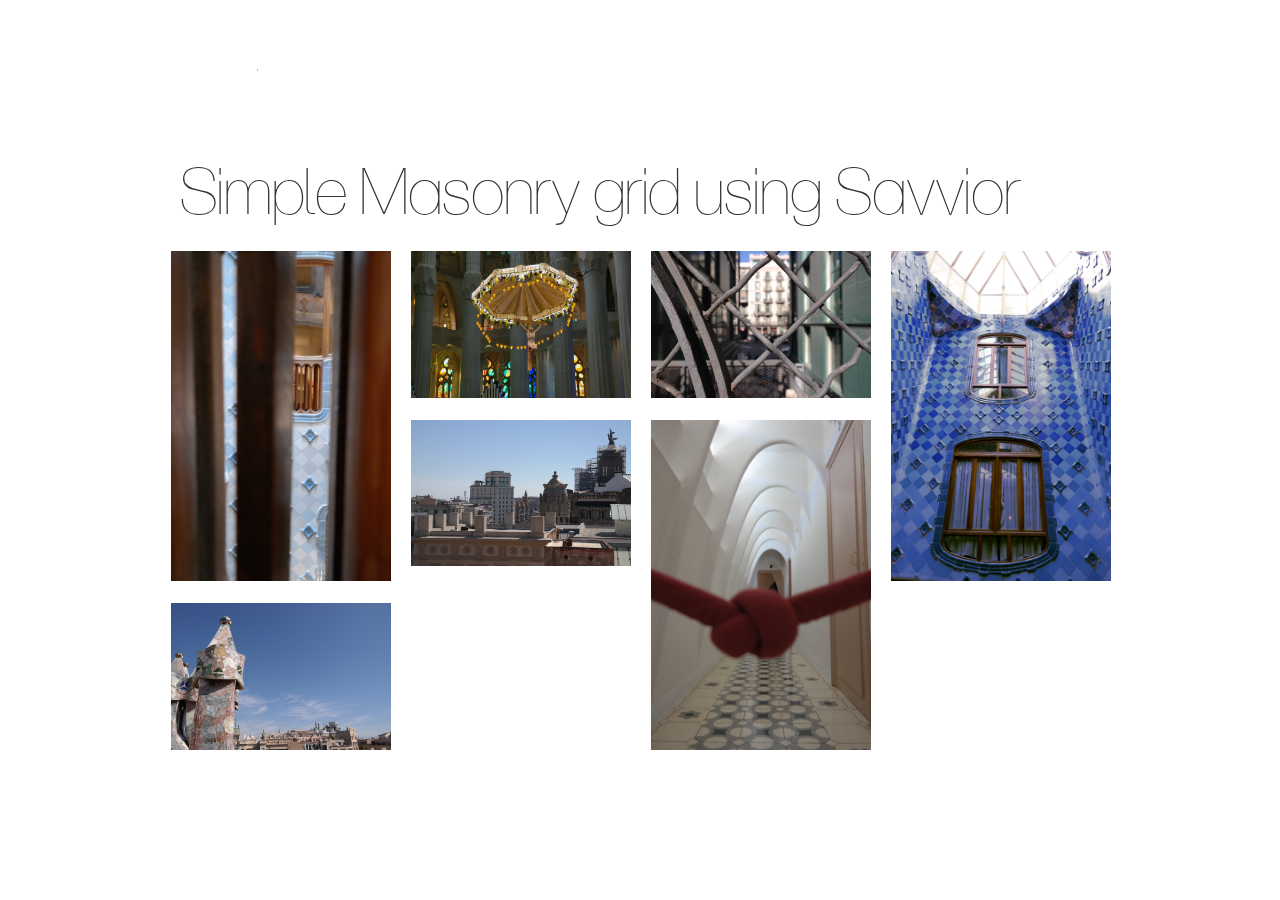
==== salvattore.html @ d61d9314 "Add savvior example" ====
<!doctype html>
<html class="no-js" lang="">
	<head>
		<meta charset="utf-8">
		<meta http-equiv="x-ua-compatible" content="ie=edge">
		<title></title>
		<meta name="description" content="">
		<meta name="viewport" content="width=device-width, initial-scale=1">

		<link rel="apple-touch-icon" sizes="57x57" href="fav/apple-icon-57x57.png">
		<link rel="apple-touch-icon" sizes="60x60" href="fav/apple-icon-60x60.png">
		<link rel="apple-touch-icon" sizes="72x72" href="fav/apple-icon-72x72.png">
		<link rel="apple-touch-icon" sizes="76x76" href="fav/apple-icon-76x76.png">
		<link rel="apple-touch-icon" sizes="114x114" href="fav/apple-icon-114x114.png">
		<link rel="apple-touch-icon" sizes="120x120" href="fav/apple-icon-120x120.png">
		<link rel="apple-touch-icon" sizes="144x144" href="fav/apple-icon-144x144.png">
		<link rel="apple-touch-icon" sizes="152x152" href="fav/apple-icon-152x152.png">
		<link rel="apple-touch-icon" sizes="180x180" href="fav/apple-icon-180x180.png">
		<link rel="icon" type="image/png" sizes="192x192"  href="fav/android-icon-192x192.png">
		<link rel="icon" type="image/png" sizes="32x32" href="fav/favicon-32x32.png">
		<link rel="icon" type="image/png" sizes="96x96" href="fav/favicon-96x96.png">
		<link rel="icon" type="image/png" sizes="16x16" href="fav/favicon-16x16.png">
		<link rel="manifest" href="/manifest.json">
		<meta name="msapplication-TileColor" content="#ffffff">
		<meta name="msapplication-TileImage" content="fav/ms-icon-144x144.png">
		<meta name="theme-color" content="#ffffff">
		<!-- Place favicon.ico in the root directory -->

		<link rel="stylesheet" href="css/site.css">
		<script src="js/vendor/modernizr-2.8.3.min.js"></script>
		<style>
			body {
				background: white;
				color: #333;
			}
			circle, path {
				stroke: #000;
			}
			.logo {
				width: 100px;
				margin: initial;
				padding: 20px 0;
			}
		</style>
	</head>
	<body>
		<!--[if lt IE 8]>
			<p class="browserupgrade">You are using an <strong>outdated</strong> browser. Please <a href="http://browsehappy.com/">upgrade your browser</a> to improve your experience.</p>
		<![endif]-->

		<!-- Add your site or application content here -->
		<div class="container">
			<div class="logo">

				<svg id="meilan-logo" viewBox="12.5 102.5 587 587">

				  <circle class="meilan-circle" cx="306" cy="396" r="279.5"></circle>


				  <path class="meilan-m" d="M180.9,284.3c13.5-21.6,60.2-21.1,70.2,3.5
				  c11.1-28.1,73.7-25.1,73.7,8.8v78.4h-3.5V296c0-32.7-68.4-32.7-68.4,0v78.4h-3.5V296c0-32.7-66.7-32.2-68.4-1.2"/>

				  <path class="meilan-e" d="M420,362.7c-10.5,12.3-28.7,14.6-43.3,12.3
				  c-9.4-1.8-19.9-5.8-25.7-14c-2.9-4.1-4.1-8.8-4.1-14c0-16.4,0-35.7,0-52.6c0-14,11.1-21.6,23.4-25.1c5.3-1.2,10.5-1.8,15.8-1.8
				  c8.2,0,16.4,1.8,23.4,5.3c19.9,9.9,21.6,38.6,2.3,50.3c-6.4,3.5-14.6,5.3-25.1,5.3h-36.3v18.7c0,4.1,1.2,8.2,3.5,11.7
				  c5.3,7,13.5,10.5,21.6,12.3c13.5,2.3,31.6,0,41.5-10.5L420,362.7z M387.3,325.2c9.9,0,18.1-1.8,23.4-5.3
				  c16.4-9.9,15.2-34.5-2.3-43.9c-6.4-3.5-14-4.7-21.6-4.7c-5.3,0-9.9,0.6-14.6,1.8c-10.5,2.9-21.1,9.9-21.1,22.2c0,9.9,0,19.9,0,29.8
				  L387.3,325.2L387.3,325.2z"/>

				  <path class="meilan-i" d="M450.4,224.1V244h-3.5v-19.9H450.4z M450.4,267.9v106.4h-3.5V267.9
				  H450.4z"/>

				  <path class="meilan-l" d="M203.7,535.8c-18.1,1.8-26.3-11.1-26.3-46.2V260.3h3.5v229.8
				  c0,32.7,7,40.9,22.8,40.4V535.8L203.7,535.8z"/>


				  <path class="meilan-a" d="M217.7,441.6c18.7-21.6,73.1-16.4,73.1,15.2c0,18.1,0,36.3,0,54.4
				  v5.8c0,7.6,3.5,14,11.7,14v3.5c-8.2,0-12.9-4.7-14.6-12.3c-6.4,11.1-22.8,14-36.3,14c-8.2,0-16.4-1.8-23.4-5.3
				  c-19.9-9.9-21.6-39.8-2.3-51.5c6.4-3.5,15.2-5.3,25.1-5.3h36.3v-17.5c0-28.7-49.7-31.6-66.7-13.5L217.7,441.6z M250.4,477.3
				  c-9.9,0-17.5,2.3-23.4,5.3c-16.4,9.9-15.2,36.3,2.3,45c6.4,3.5,14,5.3,21.6,5.3c14.6,0,35.7-3.5,35.7-21.6c0-11.1,0-22.8,0-33.9
				  L250.4,477.3L250.4,477.3z"/>

				  <path class="meilan-n" d="M392.6,535.2v-78.4c0-32.7-69.6-32.2-71.3-1.2v79.5h-3.5V428.7h3.5
				  V444c15.2-24.6,74.9-21.1,74.9,12.3v78.4L392.6,535.2L392.6,535.2z"/>


				</svg>
			</div>


			<h2>Simple Masonry grid using Savvior</h2>

			<div id="grid" class="grid">
				<div class="box"><img src="img/SAM_1569.JPG" /></div>
				<div class="box"><img src="img/SAM_1512.JPG" /></div>
				<div class="box"><img src="img/SAM_1526.JPG" /></div>
				<div class="box"><img src="img/SAM_1535.JPG" /></div>
				<div class="box"><img src="img/SAM_1537.JPG" /></div>
				<div class="box"><img src="img/SAM_1557.JPG" /></div>
				<div class="box"><img src="img/SAM_1567.JPG" /></div>
			</div>


		</div>
		<footer>
			copyright © 2015 · Meilan Lin
		</footer>

		<script src="https://ajax.googleapis.com/ajax/libs/jquery/1.11.3/jquery.min.js"></script>
		<script>window.jQuery || document.write('<script src="js/vendor/jquery-1.11.3.min.js"><\/script>')</script>

		<script src"//cdnjs.cloudflare.com/ajax/libs/enquire.js/2.1.2/enquire.min.js"></script>
		<script>window.enquire || document.write('<script src="js/vendor/enquire.min.js"><\/script>')</script>

		<script src"//cdnjs.cloudflare.com/ajax/libs/savvior/0.5.0/savvior.min.js"></script>
		<script>window.savvior || document.write('<script src="js/vendor/savvior.min.js"><\/script>')</script>

		<script src="js/plugins.js"></script>
		<script src="js/main.js"></script>

		<script>
			(function() {
				'use strict';
				savvior.init('#grid', {
					'screen and (max-width: 600px)': { columns: 1 },
					'screen and (min-width: 600px) and (max-width: 800px)': { columns: 2 },
					'screen and (min-width: 800px) and (max-width: 1000px)': { columns: 3 },
					'screen and (min-width: 1000px)': { columns: 4 },
				});
			}());
		</script>

		<script>
			(function(i,s,o,g,r,a,m){i['GoogleAnalyticsObject']=r;i[r]=i[r]||function(){
			(i[r].q=i[r].q||[]).push(arguments)},i[r].l=1*new Date();a=s.createElement(o),
			m=s.getElementsByTagName(o)[0];a.async=1;a.src=g;m.parentNode.insertBefore(a,m)
			})(window,document,'script','//www.google-analytics.com/analytics.js','ga');

			ga('create', 'UA-62673448-1', 'auto');
			ga('send', 'pageview');
		</script>

	</body>
</html>
---- css/site.css ----
/*! normalize.css v3.0.3 | MIT License | github.com/necolas/normalize.css */
/**
 * 1. Set default font family to sans-serif.
 * 2. Prevent iOS and IE text size adjust after device orientation change,
 *    without disabling user zoom.
 */
/* line 9, ../sass/_normalize.scss */
html {
  font-family: sans-serif;
  /* 1 */
  -ms-text-size-adjust: 100%;
  /* 2 */
  -webkit-text-size-adjust: 100%;
  /* 2 */
}

/**
 * Remove default margin.
 */
/* line 19, ../sass/_normalize.scss */
body {
  margin: 0;
}

/* HTML5 display definitions
   ========================================================================== */
/**
 * Correct `block` display not defined for any HTML5 element in IE 8/9.
 * Correct `block` display not defined for `details` or `summary` in IE 10/11
 * and Firefox.
 * Correct `block` display not defined for `main` in IE 11.
 */
/* line 33, ../sass/_normalize.scss */
article,
aside,
details,
figcaption,
figure,
footer,
header,
hgroup,
main,
menu,
nav,
section,
summary {
  display: block;
}

/**
 * 1. Correct `inline-block` display not defined in IE 8/9.
 * 2. Normalize vertical alignment of `progress` in Chrome, Firefox, and Opera.
 */
/* line 54, ../sass/_normalize.scss */
audio,
canvas,
progress,
video {
  display: inline-block;
  /* 1 */
  vertical-align: baseline;
  /* 2 */
}

/**
 * Prevent modern browsers from displaying `audio` without controls.
 * Remove excess height in iOS 5 devices.
 */
/* line 67, ../sass/_normalize.scss */
audio:not([controls]) {
  display: none;
  height: 0;
}

/**
 * Address `[hidden]` styling not present in IE 8/9/10.
 * Hide the `template` element in IE 8/9/10/11, Safari, and Firefox < 22.
 */
/* line 77, ../sass/_normalize.scss */
[hidden],
template {
  display: none;
}

/* Links
   ========================================================================== */
/**
 * Remove the gray background color from active links in IE 10.
 */
/* line 89, ../sass/_normalize.scss */
a {
  background-color: transparent;
}

/**
 * Improve readability of focused elements when they are also in an
 * active/hover state.
 */
/* line 98, ../sass/_normalize.scss */
a:active,
a:hover {
  outline: 0;
}

/* Text-level semantics
   ========================================================================== */
/**
 * Address styling not present in IE 8/9/10/11, Safari, and Chrome.
 */
/* line 110, ../sass/_normalize.scss */
abbr[title] {
  border-bottom: 1px dotted;
}

/**
 * Address style set to `bolder` in Firefox 4+, Safari, and Chrome.
 */
/* line 118, ../sass/_normalize.scss */
b,
strong {
  font-weight: bold;
}

/**
 * Address styling not present in Safari and Chrome.
 */
/* line 127, ../sass/_normalize.scss */
dfn {
  font-style: italic;
}

/**
 * Address variable `h1` font-size and margin within `section` and `article`
 * contexts in Firefox 4+, Safari, and Chrome.
 */
/* line 136, ../sass/_normalize.scss */
h1 {
  font-size: 2em;
  margin: 0.67em 0;
}

/**
 * Address styling not present in IE 8/9.
 */
/* line 145, ../sass/_normalize.scss */
mark {
  background: #ff0;
  color: #000;
}

/**
 * Address inconsistent and variable font size in all browsers.
 */
/* line 154, ../sass/_normalize.scss */
small {
  font-size: 80%;
}

/**
 * Prevent `sub` and `sup` affecting `line-height` in all browsers.
 */
/* line 162, ../sass/_normalize.scss */
sub,
sup {
  font-size: 75%;
  line-height: 0;
  position: relative;
  vertical-align: baseline;
}

/* line 170, ../sass/_normalize.scss */
sup {
  top: -0.5em;
}

/* line 174, ../sass/_normalize.scss */
sub {
  bottom: -0.25em;
}

/* Embedded content
   ========================================================================== */
/**
 * Remove border when inside `a` element in IE 8/9/10.
 */
/* line 185, ../sass/_normalize.scss */
img {
  border: 0;
}

/**
 * Correct overflow not hidden in IE 9/10/11.
 */
/* line 193, ../sass/_normalize.scss */
svg:not(:root) {
  overflow: hidden;
}

/* Grouping content
   ========================================================================== */
/**
 * Address margin not present in IE 8/9 and Safari.
 */
/* line 204, ../sass/_normalize.scss */
figure {
  margin: 1em 40px;
}

/**
 * Address differences between Firefox and other browsers.
 */
/* line 212, ../sass/_normalize.scss */
hr {
  box-sizing: content-box;
  height: 0;
}

/**
 * Contain overflow in all browsers.
 */
/* line 221, ../sass/_normalize.scss */
pre {
  overflow: auto;
}

/**
 * Address odd `em`-unit font size rendering in all browsers.
 */
/* line 229, ../sass/_normalize.scss */
code,
kbd,
pre,
samp {
  font-family: monospace, monospace;
  font-size: 1em;
}

/* Forms
   ========================================================================== */
/**
 * Known limitation: by default, Chrome and Safari on OS X allow very limited
 * styling of `select`, unless a `border` property is set.
 */
/**
 * 1. Correct color not being inherited.
 *    Known issue: affects color of disabled elements.
 * 2. Correct font properties not being inherited.
 * 3. Address margins set differently in Firefox 4+, Safari, and Chrome.
 */
/* line 252, ../sass/_normalize.scss */
button,
input,
optgroup,
select,
textarea {
  color: inherit;
  /* 1 */
  font: inherit;
  /* 2 */
  margin: 0;
  /* 3 */
}

/**
 * Address `overflow` set to `hidden` in IE 8/9/10/11.
 */
/* line 266, ../sass/_normalize.scss */
button {
  overflow: visible;
}

/**
 * Address inconsistent `text-transform` inheritance for `button` and `select`.
 * All other form control elements do not inherit `text-transform` values.
 * Correct `button` style inheritance in Firefox, IE 8/9/10/11, and Opera.
 * Correct `select` style inheritance in Firefox.
 */
/* line 277, ../sass/_normalize.scss */
button,
select {
  text-transform: none;
}

/**
 * 1. Avoid the WebKit bug in Android 4.0.* where (2) destroys native `audio`
 *    and `video` controls.
 * 2. Correct inability to style clickable `input` types in iOS.
 * 3. Improve usability and consistency of cursor style between image-type
 *    `input` and others.
 */
/* line 290, ../sass/_normalize.scss */
button,
html input[type="button"],
input[type="reset"],
input[type="submit"] {
  -webkit-appearance: button;
  /* 2 */
  cursor: pointer;
  /* 3 */
}

/**
 * Re-set default cursor for disabled elements.
 */
/* line 302, ../sass/_normalize.scss */
button[disabled],
html input[disabled] {
  cursor: default;
}

/**
 * Remove inner padding and border in Firefox 4+.
 */
/* line 311, ../sass/_normalize.scss */
button::-moz-focus-inner,
input::-moz-focus-inner {
  border: 0;
  padding: 0;
}

/**
 * Address Firefox 4+ setting `line-height` on `input` using `!important` in
 * the UA stylesheet.
 */
/* line 322, ../sass/_normalize.scss */
input {
  line-height: normal;
}

/**
 * It's recommended that you don't attempt to style these elements.
 * Firefox's implementation doesn't respect box-sizing, padding, or width.
 *
 * 1. Address box sizing set to `content-box` in IE 8/9/10.
 * 2. Remove excess padding in IE 8/9/10.
 */
/* line 334, ../sass/_normalize.scss */
input[type="checkbox"],
input[type="radio"] {
  box-sizing: border-box;
  /* 1 */
  padding: 0;
  /* 2 */
}

/**
 * Fix the cursor style for Chrome's increment/decrement buttons. For certain
 * `font-size` values of the `input`, it causes the cursor style of the
 * decrement button to change from `default` to `text`.
 */
/* line 346, ../sass/_normalize.scss */
input[type="number"]::-webkit-inner-spin-button,
input[type="number"]::-webkit-outer-spin-button {
  height: auto;
}

/**
 * 1. Address `appearance` set to `searchfield` in Safari and Chrome.
 * 2. Address `box-sizing` set to `border-box` in Safari and Chrome.
 */
/* line 356, ../sass/_normalize.scss */
input[type="search"] {
  -webkit-appearance: textfield;
  /* 1 */
  box-sizing: content-box;
  /* 2 */
}

/**
 * Remove inner padding and search cancel button in Safari and Chrome on OS X.
 * Safari (but not Chrome) clips the cancel button when the search input has
 * padding (and `textfield` appearance).
 */
/* line 367, ../sass/_normalize.scss */
input[type="search"]::-webkit-search-cancel-button,
input[type="search"]::-webkit-search-decoration {
  -webkit-appearance: none;
}

/**
 * Define consistent border, margin, and padding.
 */
/* line 376, ../sass/_normalize.scss */
fieldset {
  border: 1px solid #c0c0c0;
  margin: 0 2px;
  padding: 0.35em 0.625em 0.75em;
}

/**
 * 1. Correct `color` not being inherited in IE 8/9/10/11.
 * 2. Remove padding so people aren't caught out if they zero out fieldsets.
 */
/* line 387, ../sass/_normalize.scss */
legend {
  border: 0;
  /* 1 */
  padding: 0;
  /* 2 */
}

/**
 * Remove default vertical scrollbar in IE 8/9/10/11.
 */
/* line 396, ../sass/_normalize.scss */
textarea {
  overflow: auto;
}

/**
 * Don't inherit the `font-weight` (applied by a rule above).
 * NOTE: the default cannot safely be changed in Chrome and Safari on OS X.
 */
/* line 405, ../sass/_normalize.scss */
optgroup {
  font-weight: bold;
}

/* Tables
   ========================================================================== */
/**
 * Remove most spacing between table cells.
 */
/* line 416, ../sass/_normalize.scss */
table {
  border-collapse: collapse;
  border-spacing: 0;
}

/* line 421, ../sass/_normalize.scss */
td,
th {
  padding: 0;
}

/*! HTML5 Boilerplate v5.2.0 | MIT License | https://html5boilerplate.com/ */
/*
 * What follows is the result of much research on cross-browser styling.
 * Credit left inline and big thanks to Nicolas Gallagher, Jonathan Neal,
 * Kroc Camen, and the H5BP dev community and team.
 */
/* ==========================================================================
   Base styles: opinionated defaults
   ========================================================================== */
/* line 13, ../sass/_main.scss */
html {
  color: #222;
  font-size: 1em;
  line-height: 1.4;
}

/*
 * Remove text-shadow in selection highlight:
 * https://twitter.com/miketaylr/status/12228805301
 *
 * These selection rule sets have to be separate.
 * Customize the background color to match your design.
 */
/* line 27, ../sass/_main.scss */
::-moz-selection {
  background: #b3d4fc;
  text-shadow: none;
}

/* line 32, ../sass/_main.scss */
::selection {
  background: #b3d4fc;
  text-shadow: none;
}

/*
 * A better looking default horizontal rule
 */
/* line 41, ../sass/_main.scss */
hr {
  display: block;
  height: 1px;
  border: 0;
  border-top: 1px solid #ccc;
  margin: 1em 0;
  padding: 0;
}

/*
 * Remove the gap between audio, canvas, iframes,
 * images, videos and the bottom of their containers:
 * https://github.com/h5bp/html5-boilerplate/issues/440
 */
/* line 56, ../sass/_main.scss */
audio,
canvas,
iframe,
img,
svg,
video {
  vertical-align: middle;
}

/*
 * Remove default fieldset styles.
 */
/* line 69, ../sass/_main.scss */
fieldset {
  border: 0;
  margin: 0;
  padding: 0;
}

/*
 * Allow only vertical resizing of textareas.
 */
/* line 79, ../sass/_main.scss */
textarea {
  resize: vertical;
}

/* ==========================================================================
   Browser Upgrade Prompt
   ========================================================================== */
/* line 87, ../sass/_main.scss */
.browserupgrade {
  margin: 0.2em 0;
  background: #ccc;
  color: #000;
  padding: 0.2em 0;
}

/* ==========================================================================
   Author's custom styles
   ========================================================================== */
/* line 100, ../sass/_main.scss */
.bg-info {
  display: none;
  float: right;
}
@media only screen and (min-width: 64.063em) {
  /* line 100, ../sass/_main.scss */
  .bg-info {
    display: block;
  }
}
/* line 106, ../sass/_main.scss */
.bg-info svg {
  position: absolute;
  bottom: 0;
  right: 0;
  width: 50px;
  height: 50px;
  float: right;
}
/* line 115, ../sass/_main.scss */
.bg-info svg:hover path {
  cursor: pointer;
  stroke: black;
  fill: aqua;
  fill-opacity: 1;
}

/* line 124, ../sass/_main.scss */
.bg-info--text {
  position: absolute;
  padding: 20px;
  background: rgba(0, 0, 0, 0.5);
  right: 0;
  bottom: 70px;
  display: none;
}
/* line 131, ../sass/_main.scss */
.bg-info--text:after {
  content: '';
  width: 0;
  height: 0;
  border-left: 20px solid transparent;
  border-right: 20px solid transparent;
  position: absolute;
  border-top: 20px solid rgba(0, 0, 0, 0.5);
  bottom: -20px;
  right: 15px;
}

/* ==========================================================================
   Helper classes
   ========================================================================== */
/*
 * Hide visually and from screen readers:
 */
/* line 165, ../sass/_main.scss */
.hidden {
  display: none !important;
}

/*
 * Hide only visually, but have it available for screen readers:
 * http://snook.ca/archives/html_and_css/hiding-content-for-accessibility
 */
/* line 174, ../sass/_main.scss */
.visuallyhidden {
  border: 0;
  clip: rect(0 0 0 0);
  height: 1px;
  margin: -1px;
  overflow: hidden;
  padding: 0;
  position: absolute;
  width: 1px;
}

/*
 * Extends the .visuallyhidden class to allow the element
 * to be focusable when navigated to via the keyboard:
 * https://www.drupal.org/node/897638
 */
/* line 191, ../sass/_main.scss */
.visuallyhidden.focusable:active,
.visuallyhidden.focusable:focus {
  clip: auto;
  height: auto;
  margin: 0;
  overflow: visible;
  position: static;
  width: auto;
}

/*
 * Hide visually and from screen readers, but maintain layout
 */
/* line 205, ../sass/_main.scss */
.invisible {
  visibility: hidden;
}

/*
 * Clearfix: contain floats
 *
 * For modern browsers
 * 1. The space content is one way to avoid an Opera bug when the
 *    `contenteditable` attribute is included anywhere else in the document.
 *    Otherwise it causes space to appear at the top and bottom of elements
 *    that receive the `clearfix` class.
 * 2. The use of `table` rather than `block` is only necessary if using
 *    `:before` to contain the top-margins of child elements.
 */
/* line 221, ../sass/_main.scss */
.clearfix:before,
.clearfix:after {
  content: " ";
  /* 1 */
  display: table;
  /* 2 */
}

/* line 227, ../sass/_main.scss */
.clearfix:after {
  clear: both;
}

/* ==========================================================================
   EXAMPLE Media Queries for Responsive Design.
   These examples override the primary ('mobile first') styles.
   Modify as content requires.
   ========================================================================== */
@media only screen and (min-width: 35em) {
  /* Style adjustments for viewports that meet the condition */
}
@media print, (-webkit-min-device-pixel-ratio: 1.25), (min-resolution: 1.25dppx), (min-resolution: 120dpi) {
  /* Style adjustments for high resolution devices */
}
/* ==========================================================================
   Print styles.
   Inlined to avoid the additional HTTP request:
   http://www.phpied.com/delay-loading-your-print-css/
   ========================================================================== */
@media print {
  /* line 255, ../sass/_main.scss */
  *,
  *:before,
  *:after {
    background: transparent !important;
    color: #000 !important;
    /* Black prints faster:
       http://www.sanbeiji.com/archives/953 */
    box-shadow: none !important;
    text-shadow: none !important;
  }

  /* line 265, ../sass/_main.scss */
  a,
  a:visited {
    text-decoration: underline;
  }

  /* line 270, ../sass/_main.scss */
  a[href]:after {
    content: " (" attr(href) ")";
  }

  /* line 274, ../sass/_main.scss */
  abbr[title]:after {
    content: " (" attr(title) ")";
  }

  /*
   * Don't show links that are fragment identifiers,
   * or use the `javascript:` pseudo protocol
   */
  /* line 283, ../sass/_main.scss */
  a[href^="#"]:after,
  a[href^="javascript:"]:after {
    content: "";
  }

  /* line 288, ../sass/_main.scss */
  pre,
  blockquote {
    border: 1px solid #999;
    page-break-inside: avoid;
  }

  /*
   * Printing Tables:
   * http://css-discuss.incutio.com/wiki/Printing_Tables
   */
  /* line 299, ../sass/_main.scss */
  thead {
    display: table-header-group;
  }

  /* line 303, ../sass/_main.scss */
  tr,
  img {
    page-break-inside: avoid;
  }

  /* line 308, ../sass/_main.scss */
  img {
    max-width: 100% !important;
  }

  /* line 312, ../sass/_main.scss */
  p,
  h2,
  h3 {
    orphans: 3;
    widows: 3;
  }

  /* line 319, ../sass/_main.scss */
  h2,
  h3 {
    page-break-after: avoid;
  }
}
/* line 1, ../sass/_global.scss */
html, body {
  width: 100%;
  height: 100%;
}

/* line 6, ../sass/_global.scss */
body {
  background-image: url(../img/panathenaic-stadium-small.jpg);
  background-position: center;
  background-size: cover;
  background-attachment: fixed;
}
@media only screen and (min-width: 64.063em) {
  /* line 6, ../sass/_global.scss */
  body {
    background-image: url(../img/panathenaic-stadium.jpg);
  }
}

/* line 17, ../sass/_global.scss */
body * {
  -moz-transition: all 0.2s;
  -o-transition: all 0.2s;
  -webkit-transition: all 0.2s;
  transition: all 0.2s;
}

/* line 21, ../sass/_global.scss */
.container {
  width: 100%;
  margin: auto;
}
@media only screen and (min-width: 64.063em) {
  /* line 21, ../sass/_global.scss */
  .container {
    width: 960px;
  }
}

/* line 29, ../sass/_global.scss */
section {
  padding: 20px;
}

@font-face {
  font-family: "yellowPeas";
  src: url("../fonts/yellowpeas.eot");
  /* IE9 Compat Modes */
  src: url("../fonts/yellowpeas.eot?#iefix") format("embedded-opentype"), url("../fonts/yellowpeas.woff2") format("woff2"), url("../fonts/yellowpeas.woff") format("woff"), url("../fonts/yellowpeas.ttf") format("truetype"), url("../fonts/yellowpeas.svg#svgFontName") format("svg");
  /* Legacy iOS */
}
@font-face {
  font-family: "Aliquam";
  src: url("../fonts/Aliquam.eot");
  /* IE9 Compat Modes */
  src: url("../fonts/Aliquam.eot?#iefix") format("embedded-opentype"), url("../fonts/Aliquam.woff2") format("woff2"), url("../fonts/Aliquam.woff") format("woff"), url("../fonts/Aliquam.ttf") format("truetype"), url("../fonts/Aliquam.svg#svgFontName") format("svg");
  /* Legacy iOS */
}
/* line 21, ../sass/_sitetype.scss */
body {
  font-family: "Aliquam", "Helvetica Neue", Helvetica, Roboto, Arial, sans-serif;
  color: white;
}

/* line 26, ../sass/_sitetype.scss */
h1, h2, h3, h4, h5 {
  font-weight: lighter;
  margin: 20px;
}

/* line 31, ../sass/_sitetype.scss */
h1 {
  margin-top: 0;
  line-height: 30px;
}
@media only screen and (min-width: 40.063em) {
  /* line 31, ../sass/_sitetype.scss */
  h1 {
    font-size: 5em;
    line-height: 75px;
  }
}

/* line 40, ../sass/_sitetype.scss */
h2 {
  font-size: 4em;
  line-height: 60px;
}

/* ==========================================================================
   Helper classes
   ========================================================================== */
/* ==========================================================================
	 Logo and logo animation
	 ========================================================================== */
/* line 6, ../sass/_logo.scss */
.logo svg {
  width: 100%;
}

/* line 10, ../sass/_logo.scss */
.logo {
  width: 90%;
  padding-top: 20px;
  text-align: center;
  margin: auto;
}
@media only screen and (orientation: landscape) and (max-width: 40em) {
  /* line 10, ../sass/_logo.scss */
  .logo {
    width: 50%;
  }
}
@media only screen and (min-width: 40.063em) {
  /* line 10, ../sass/_logo.scss */
  .logo {
    width: 400px;
  }
}

/* line 23, ../sass/_logo.scss */
circle,
path {
  stroke: white;
  fill: white;
  fill-opacity: 0;
  stroke-linecap: round;
  stroke-linejoin: round;
  stroke-miterlimit: 10;
}

/* line 33, ../sass/_logo.scss */
circle {
  stroke-width: 4;
  fill: none;
  stroke-dasharray: 0 1760;
  -moz-animation: writeCircle 2s 1 ease-out;
  -webkit-animation: writeCircle 2s 1 ease-out;
  animation: writeCircle 2s 1 ease-out;
  -moz-animation-fill-mode: forwards;
  -webkit-animation-fill-mode: forwards;
  animation-fill-mode: forwards;
}

/* line 41, ../sass/_logo.scss */
.logo path {
  visibility: hidden;
}

/* line 47, ../sass/_logo.scss */
.meilan-l {
  stroke-dasharray: 0 585;
  -moz-animation: writeL 1s 2s 1 ease-out, fillColor 1s 8s 1 ease-in-out;
  -webkit-animation: writeL 1s 2s 1 ease-out, fillColor 1s 8s 1 ease-in-out;
  animation: writeL 1s 2s 1 ease-out, fillColor 1s 8s 1 ease-in-out;
  -moz-animation-fill-mode: forwards;
  -webkit-animation-fill-mode: forwards;
  animation-fill-mode: forwards;
}

/* line 53, ../sass/_logo.scss */
.meilan-m {
  stroke-dasharray: 0 678;
  -moz-animation: writeM 2s 2.5s 1 ease-in-out, fillColor 1s 8s 1 ease-in-out;
  -webkit-animation: writeM 2s 2.5s 1 ease-in-out, fillColor 1s 8s 1 ease-in-out;
  animation: writeM 2s 2.5s 1 ease-in-out, fillColor 1s 8s 1 ease-in-out;
  -moz-animation-fill-mode: forwards;
  -webkit-animation-fill-mode: forwards;
  animation-fill-mode: forwards;
}

/* line 59, ../sass/_logo.scss */
.meilan-e {
  stroke-dasharray: 0 800;
  -moz-animation: writeE 2s 4s 1 ease-in-out, fillColor 1s 8s 1 ease-in-out;
  -webkit-animation: writeE 2s 4s 1 ease-in-out, fillColor 1s 8s 1 ease-in-out;
  animation: writeE 2s 4s 1 ease-in-out, fillColor 1s 8s 1 ease-in-out;
  -moz-animation-fill-mode: forwards;
  -webkit-animation-fill-mode: forwards;
  animation-fill-mode: forwards;
}

/* line 65, ../sass/_logo.scss */
.meilan-i {
  stroke-dasharray: 0 300;
  -moz-animation: writeI 2s 5s 1 ease-in-out, fillColor 1s 8s 1 ease-in-out;
  -webkit-animation: writeI 2s 5s 1 ease-in-out, fillColor 1s 8s 1 ease-in-out;
  animation: writeI 2s 5s 1 ease-in-out, fillColor 1s 8s 1 ease-in-out;
  -moz-animation-fill-mode: forwards;
  -webkit-animation-fill-mode: forwards;
  animation-fill-mode: forwards;
}

/* line 71, ../sass/_logo.scss */
.meilan-a {
  stroke-dasharray: 0 800;
  -moz-animation: writeA 2s 6s 1 ease-in-out, fillColor 1s 8s 1 ease-in-out;
  -webkit-animation: writeA 2s 6s 1 ease-in-out, fillColor 1s 8s 1 ease-in-out;
  animation: writeA 2s 6s 1 ease-in-out, fillColor 1s 8s 1 ease-in-out;
  -moz-animation-fill-mode: forwards;
  -webkit-animation-fill-mode: forwards;
  animation-fill-mode: forwards;
}

/* line 77, ../sass/_logo.scss */
.meilan-n {
  stroke-dasharray: 0 800;
  -moz-animation: writeN 2s 7s 1 ease-in-out, fillColor 1s 8s 1 ease-in-out;
  -webkit-animation: writeN 2s 7s 1 ease-in-out, fillColor 1s 8s 1 ease-in-out;
  animation: writeN 2s 7s 1 ease-in-out, fillColor 1s 8s 1 ease-in-out;
  -moz-animation-fill-mode: forwards;
  -webkit-animation-fill-mode: forwards;
  animation-fill-mode: forwards;
}

/* line 83, ../sass/_logo.scss */
.logo svg {
  -webkit-filter: blur(0);
  -moz-animation: blurLogo 1s 8s 1 ease-in-out;
  -webkit-animation: blurLogo 1s 8s 1 ease-in-out;
  animation: blurLogo 1s 8s 1 ease-in-out;
  -moz-animation-fill-mode: forwards;
  -webkit-animation-fill-mode: forwards;
  animation-fill-mode: forwards;
}

/* keyframes */
@-moz-keyframes writeCircle {
  0% {
    stroke-dasharray: 0 1760;
  }
  100% {
    stroke-dasharray: 1760 1760;
  }
}
@-webkit-keyframes writeCircle {
  0% {
    stroke-dasharray: 0 1760;
  }
  100% {
    stroke-dasharray: 1760 1760;
  }
}
@keyframes writeCircle {
  0% {
    stroke-dasharray: 0 1760;
  }
  100% {
    stroke-dasharray: 1760 1760;
  }
}
@-moz-keyframes writeL {
  0% {
    stroke-dasharray: 0 585;
  }
  100% {
    visibility: visible;
    stroke-dasharray: 585 585;
  }
}
@-webkit-keyframes writeL {
  0% {
    stroke-dasharray: 0 585;
  }
  100% {
    visibility: visible;
    stroke-dasharray: 585 585;
  }
}
@keyframes writeL {
  0% {
    stroke-dasharray: 0 585;
  }
  100% {
    visibility: visible;
    stroke-dasharray: 585 585;
  }
}
@-moz-keyframes writeM {
  0% {
    stroke-dasharray: 0 678;
  }
  100% {
    visibility: visible;
    stroke-dasharray: 678 678;
  }
}
@-webkit-keyframes writeM {
  0% {
    stroke-dasharray: 0 678;
  }
  100% {
    visibility: visible;
    stroke-dasharray: 678 678;
  }
}
@keyframes writeM {
  0% {
    stroke-dasharray: 0 678;
  }
  100% {
    visibility: visible;
    stroke-dasharray: 678 678;
  }
}
@-moz-keyframes writeE {
  0% {
    stroke-dasharray: 0 800;
  }
  100% {
    visibility: visible;
    stroke-dasharray: 800 800;
  }
}
@-webkit-keyframes writeE {
  0% {
    stroke-dasharray: 0 800;
  }
  100% {
    visibility: visible;
    stroke-dasharray: 800 800;
  }
}
@keyframes writeE {
  0% {
    stroke-dasharray: 0 800;
  }
  100% {
    visibility: visible;
    stroke-dasharray: 800 800;
  }
}
@-moz-keyframes writeI {
  0% {
    stroke-dasharray: 0 300;
  }
  100% {
    visibility: visible;
    stroke-dasharray: 300 300;
  }
}
@-webkit-keyframes writeI {
  0% {
    stroke-dasharray: 0 300;
  }
  100% {
    visibility: visible;
    stroke-dasharray: 300 300;
  }
}
@keyframes writeI {
  0% {
    stroke-dasharray: 0 300;
  }
  100% {
    visibility: visible;
    stroke-dasharray: 300 300;
  }
}
@-moz-keyframes writeA {
  0% {
    stroke-dasharray: 0 800;
  }
  100% {
    visibility: visible;
    stroke-dasharray: 800 800;
  }
}
@-webkit-keyframes writeA {
  0% {
    stroke-dasharray: 0 800;
  }
  100% {
    visibility: visible;
    stroke-dasharray: 800 800;
  }
}
@keyframes writeA {
  0% {
    stroke-dasharray: 0 800;
  }
  100% {
    visibility: visible;
    stroke-dasharray: 800 800;
  }
}
@-moz-keyframes writeN {
  0% {
    stroke-dasharray: 0 800;
  }
  100% {
    visibility: visible;
    stroke-dasharray: 800 800;
  }
}
@-webkit-keyframes writeN {
  0% {
    stroke-dasharray: 0 800;
  }
  100% {
    visibility: visible;
    stroke-dasharray: 800 800;
  }
}
@keyframes writeN {
  0% {
    stroke-dasharray: 0 800;
  }
  100% {
    visibility: visible;
    stroke-dasharray: 800 800;
  }
}
@-moz-keyframes fillColor {
  0% {
    fill-opacity: 0;
  }
  50% {
    fill-opacity: 1;
    stroke-width: 4;
    fill: aqua;
    stroke: aqua;
  }
  100% {
    fill: white;
    stroke-color: white;
    stroke-width: 1;
    fill-opacity: 1;
  }
}
@-webkit-keyframes fillColor {
  0% {
    fill-opacity: 0;
  }
  50% {
    fill-opacity: 1;
    stroke-width: 4;
    fill: aqua;
    stroke: aqua;
  }
  100% {
    fill: white;
    stroke-color: white;
    stroke-width: 1;
    fill-opacity: 1;
  }
}
@keyframes fillColor {
  0% {
    fill-opacity: 0;
  }
  50% {
    fill-opacity: 1;
    stroke-width: 4;
    fill: aqua;
    stroke: aqua;
  }
  100% {
    fill: white;
    stroke-color: white;
    stroke-width: 1;
    fill-opacity: 1;
  }
}
@-moz-keyframes blurLogo {
  0% {
    -webkit-filter: blur(0);
  }
  50% {
    -webkit-filter: blur(2px);
  }
  100% {
    -webkit-filter: blur(0);
  }
}
@-webkit-keyframes blurLogo {
  0% {
    -webkit-filter: blur(0);
  }
  50% {
    -webkit-filter: blur(2px);
  }
  100% {
    -webkit-filter: blur(0);
  }
}
@keyframes blurLogo {
  0% {
    -webkit-filter: blur(0);
  }
  50% {
    -webkit-filter: blur(2px);
  }
  100% {
    -webkit-filter: blur(0);
  }
}
/* line 1, ../sass/_sitesocial.scss */
ul {
  list-style: none;
  margin: 0;
  padding: 0;
}
/* line 5, ../sass/_sitesocial.scss */
ul li {
  width: 100%;
  display: inline-block;
}
@media only screen and (min-width: 40.063em) {
  /* line 5, ../sass/_sitesocial.scss */
  ul li {
    font-size: 3em;
  }
}
/* line 12, ../sass/_sitesocial.scss */
ul a {
  color: aqua;
  font-family: monospace;
  vertical-align: text-top;
}

/* line 21, ../sass/_sitesocial.scss */
.icon-svg {
  position: relative;
  width: 30px;
  height: 30px;
}
/* line 26, ../sass/_sitesocial.scss */
.icon-svg path {
  stroke: aqua;
}
@media only screen and (min-width: 40.063em) {
  /* line 21, ../sass/_sitesocial.scss */
  .icon-svg {
    transform: scale(1.5);
  }
}

/* line 1, ../sass/_footer.scss */
footer {
  display: none;
}

/* line 2, ../sass/_savvior-grid.scss */
#grid * {
  -moz-transition: all 0.2s;
  -o-transition: all 0.2s;
  -webkit-transition: all 0.2s;
  transition: all 0.2s;
}
/* line 5, ../sass/_savvior-grid.scss */
#grid img {
  border: 1px solid white;
  width: 100%;
}

/* line 10, ../sass/_savvior-grid.scss */
#grid:after {
  content: "";
  display: table;
  clear: both;
}

/* line 15, ../sass/_savvior-grid.scss */
#grid[data-columns]::before {
  clear: both;
  display: block;
  padding: 10px;
  font: 1em normal Menlo, Consolas, monospace;
}

/* line 33, ../sass/_savvior-grid.scss */
.box {
  margin-bottom: 20px;
}

/* line 36, ../sass/_savvior-grid.scss */
.box:last-child {
  margin-bottom: 0;
}

/* line 46, ../sass/_savvior-grid.scss */
.column {
  float: left;
  padding: 10px;
  box-sizing: border-box;
}

/* line 47, ../sass/_savvior-grid.scss */
.size-1of1 {
  width: 100%;
}

/* line 48, ../sass/_savvior-grid.scss */
.size-1of2 {
  width: 50%;
}

/* line 49, ../sass/_savvior-grid.scss */
.size-1of3 {
  width: 33.33333%;
}

/* line 50, ../sass/_savvior-grid.scss */
.size-1of4 {
  width: 25%;
}
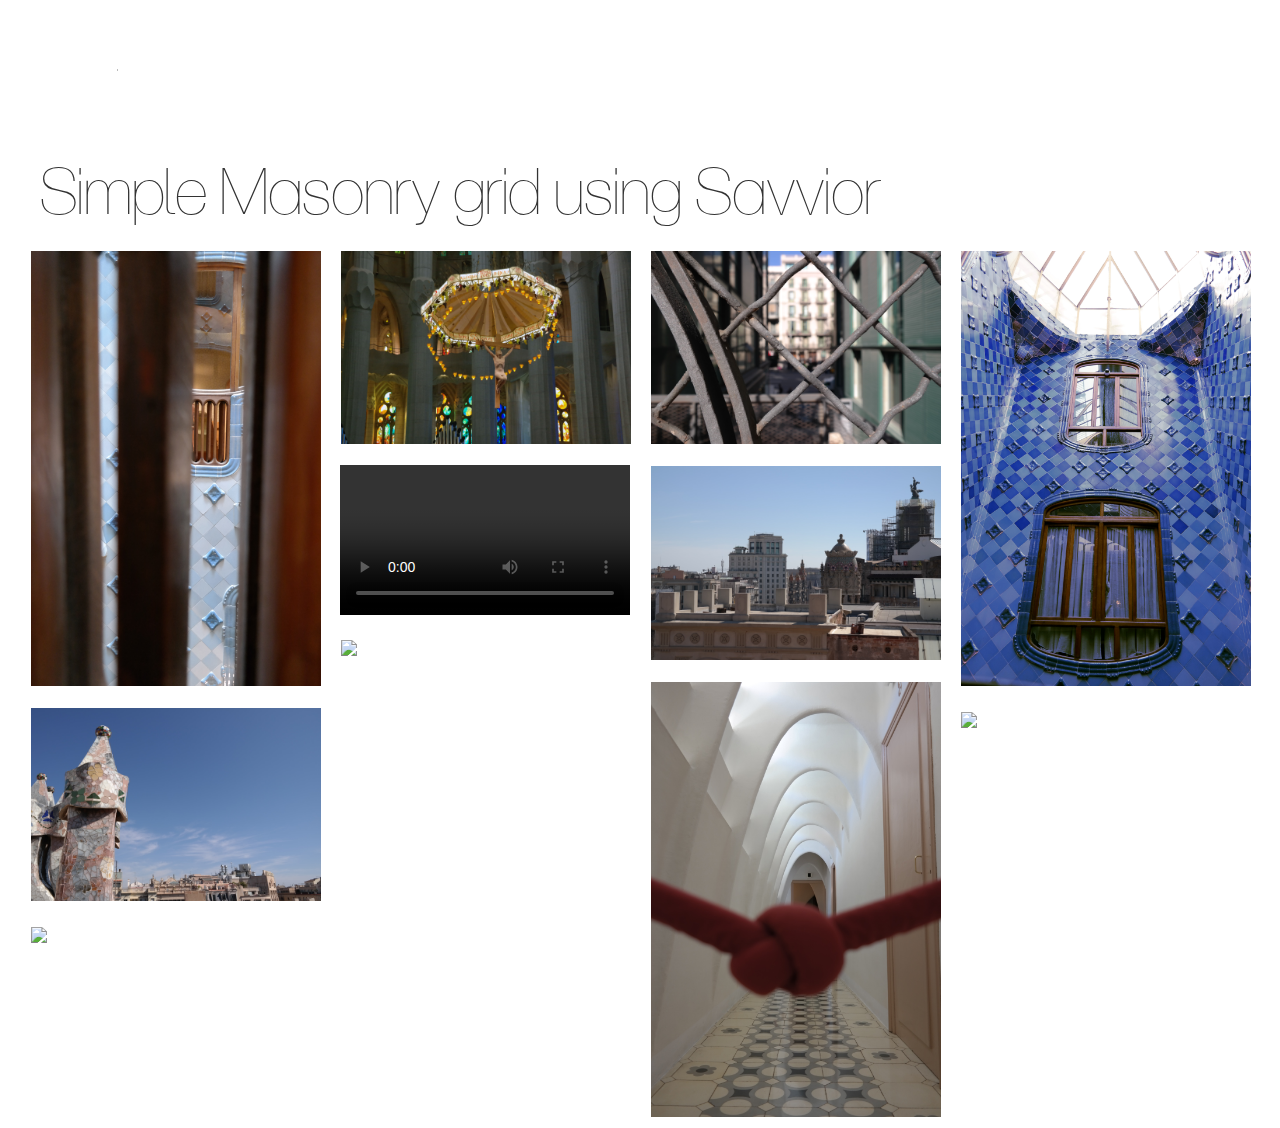
==== commit ea35afff: "Add more images to masonry layout" ====
--- a/salvattore.html
+++ b/salvattore.html
@@ -34,6 +34,9 @@
 				background: white;
 				color: #333;
 			}
+			.fluid-container {
+				padding: 0 20px;
+			}
 			circle, path {
 				stroke: #000;
 			}
@@ -41,6 +44,9 @@
 				width: 100px;
 				margin: initial;
 				padding: 20px 0;
+			}
+			video {
+				width: 100%;
 			}
 		</style>
 	</head>
@@ -50,7 +56,7 @@
 		<![endif]-->
 
 		<!-- Add your site or application content here -->
-		<div class="container">
+		<div class="fluid-container">
 			<div class="logo">
 
 				<svg id="meilan-logo" viewBox="12.5 102.5 587 587">
@@ -97,7 +103,20 @@
 				<div class="box"><img src="img/SAM_1526.JPG" /></div>
 				<div class="box"><img src="img/SAM_1535.JPG" /></div>
 				<div class="box"><img src="img/SAM_1537.JPG" /></div>
+
+				<div class="box">
+					<video controls autoplay>
+					<source src="img/IMG_2266.mp4" type="video/mp4">
+					Your browser does not support the video tag.
+					</video>
+				</div>
 				<div class="box"><img src="img/SAM_1557.JPG" /></div>
+
+				<div class="box"><img src="img/IMG_2283.JPG" /></div>
+				<div class="box"><img src="img/SAM_1524.JPG" /></div>
+				<div class="box"><img src="img/SAM_1563.JPG" /></div>
+
+
 				<div class="box"><img src="img/SAM_1567.JPG" /></div>
 			</div>
 
